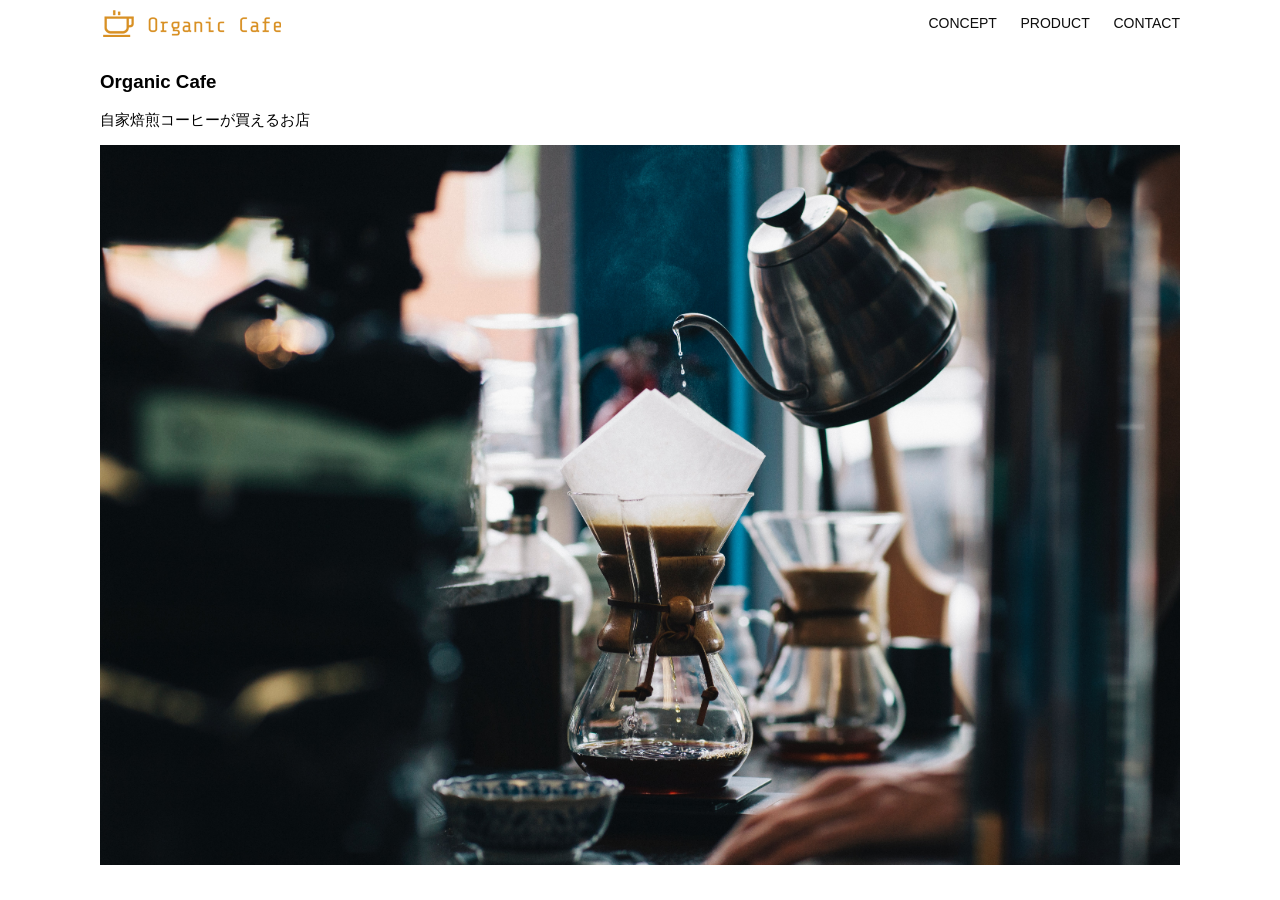
==== html-css-kadai_013/index.html @ e7a0c5cf "Add files via upload" ====
<!DOCTYPE html>
<html>
  <head>
    <title>Organic Cafe</title>
    <meta charset="UTF-8" />
    <meta name="description" content="自家焙煎のコーヒーがお家で楽しめるOrganic Cafe"/>
    <meta name="viewport" content="width=device-width, initial-scale=1.0" />
    <link rel="stylesheet" href="style.css" />
  </head>
  <body>
    <!-- ヘッダー -->
    <header>
      <!-- ロゴ -->
      <a href="index.html" id="logo"><img src="images/logo.png" alt="トップページに戻る"/></a>

      <!-- PC用ナビゲーション -->
      <nav id="nav-pc">
        <a href="index.html#concept">CONCEPT</a>
        <a href="index.html#product">PRODUCT</a>
        <a href="index.html#contact">CONTACT</a>
      </nav>
       <!-- スマートフォン用ナビゲーション -->
            <!-- スマホ用メニューボタン -->
    <img id="menu-sp" src="images/button-menu.png" alt="ナビゲーションを開く" onclick="document.getElementById('nav-sp').style.display = 'block'">

     <!-- スマホ用ナビゲーション -->
     <nav id="nav-sp">
       <ul>
         <li>
           <img id="close" src="images/button-close.png" alt="ナビゲーションを閉じる" onclick="document.getElementById('nav-sp').style.display = 'none'">
         </li>
         <li>
           <a id="logo-sp" href="index.html" onclick="document.getElementById('nav-sp').style.display = 'none'">
             <img src="images/logo-sp.png" alt="トップページに戻る">
           </a>
         </li>
         <li>
           <a class="menu" href="index.html#concept" onclick="document.getElementById('nav-sp').style.display = 'none'">CONCEPT</a>
         </li>
         <li>
           <a class="menu" href="index.html#product" onclick="document.getElementById('nav-sp').style.display = 'none'">PRODUCT</a>
         </li>
         <li><a class="menu" href="index.html#contact" onclick="document.getElementById('nav-sp').style.display = 'none'">CONTACT</a>
         </li>
       </ul>
     </nav>
  <!-- スマートフォン用ナビゲーションここまで -->
    </header>

    <main>
      <article>
        <!-- メインビジュアル -->
        <section id="main-visual">
          <div id="main-message">
            <h1>Organic Cafe</h1>
            <p>自家焙煎コーヒーが買えるお店</p>
          </div>
          <img src="images/main-image.jpg" alt="コーヒーをハンドドリップで淹れる画像"/>
        </section>
      </article>
    </main>
  </body>
</html>
---- html-css-kadai_013/style.css ----
/* PC、スマホ共通スタイル */
body {
  font-family: "Source Sans Pro", "Hiragino Kaku Gothic ProN", Meiryo, Arial,
    sans-serif;
}

p {
  font-size: 15px;
}

#main-visual>img {
  width: 100%;
}

/*================
PC用のスタイル 
=================*/
@media screen and (min-width: 768px) {
  /* 横幅設定 */
  body {
    max-width: 1080px;
    min-width: 960px;
    margin: 0 auto 0 auto;
  }
  #menu-sp{
    display: none;
  }
  #nav-sp{
    display: none;
  }
  }
  /* ヘッダー */
  header {
    display: flex;
    justify-content: space-between;
  }

  /* ナビゲーションのレイアウト */
  #nav-pc {
    text-align: right;
    font-size: 14px;
    padding-top: 15px;
  }

  /* ナビゲーションのリンクの装飾設定 */
  #nav-pc>a {
    text-decoration: none;
    margin-left: 20px;
  }

  #nav-pc>a:link {
    color: #0d0d0d;
  }

  #nav-pc>a:visited {
    color: #0d0d0d;
  }

  #nav-pc>a:hover {
    color: #0d0d0d;
    text-decoration: underline;
  }

  #nav-pc>a:active {
    color: #0d0d0d;
  }
}
 /* SP向けナビゲーション*/
@media screen and (min-width: 767px) {
body{
  min-width: 375px;
  margin: 0;
}
/* PCナビを非表示*/
#nav-pc{
  display: none;
}
/* ハンバーガーメニュー*/
#menu-sp{
  float: right;
  padding: 0;
}
/* スマホ用ナビゲーション*/
  #nav-sp{
    background-color: #ce933e;
    position: absolute;
    left: 0;
    top: 0;
    height: 100%;
    width: 100%;
    display: none;
    z-index: 100;
    padding-left: 0;
  }
/* リスト装飾リセット*/
#nav-sp ul{
  list-style: none;
}
/* 閉じるボタン*/
#close{
  position: absolute;
  top: 20px;
  right: 20px;
}
/* ナビゲーション用ロゴ*/
#logo-sp{
  margin: 80px 0 30px 20px;
}
/* ナビゲーションリンク共通*/
#nav-sp a{
  display: block;
}
/* 未訪問リンク*/
#nav-sp
 a:link{
  color:#ffffff;
 }
 #nav-sp
 a:visited{
  color:#ffffff;
 }
 #nav-sp
 a:hover{
  color: #ffffff;
  text-decoration: underline;
 }
 #nav-sp
 a:active{
  color: #ffffff;
 }
 #nav-sp .menu{
  text-decoration: none;
  display: block;
  margin: 0 20px;
  height: 44px;
  font-size: 16px;
  background-image: url("images/arrow.png");
  background-repeat: no-repeat;
  background-position: right top;
  }
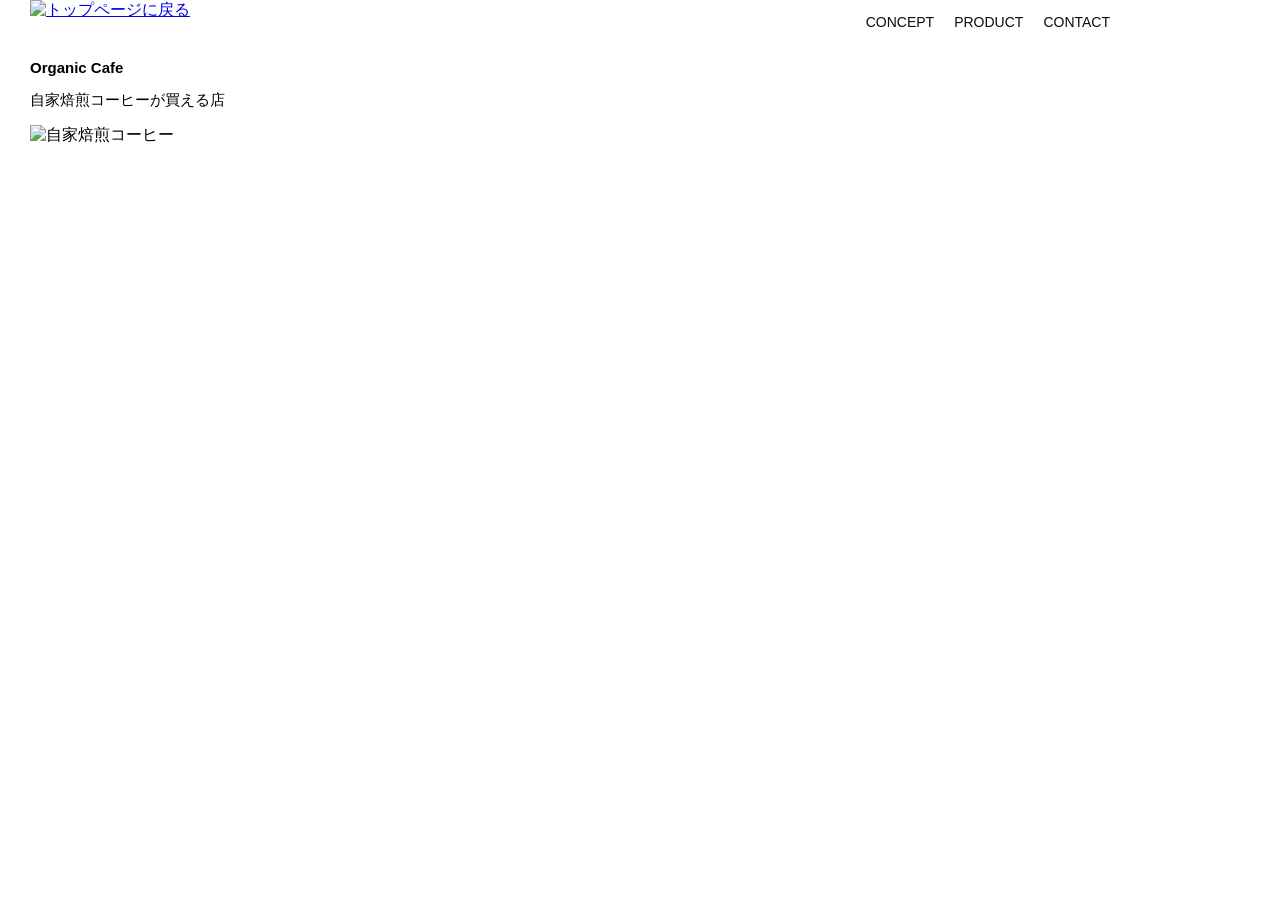
==== commit 53e2815d: "Add files via upload" ====
--- a/html-css-kadai_013/index.html
+++ b/html-css-kadai_013/index.html
@@ -1,65 +1,66 @@
+<!DOCTYPE html>
+<html>
+<head>
+  <title>Organic Cafe</title>
+  <meta charset="UTF-8">
+  <meta name="viewport" content="width=device-width, initial-scale=1.0">
+  <link rel="stylesheet" href="style.css">
+</head>
+<body>
+  <!-- ヘッダー -->
+   <header>
+    <!-- ロゴ -->
+     <a href="index.html" id="logo">
+       <img src="images/logo.png" alt="トップページに戻る">
+     </a>
 
+       <!-- PC用ナビゲーション -->
+    <nav id="nav-pc">
+      <ul>
+        <li><a href="index.html#concept">CONCEPT</a></li>
+        <li><a href="index.html#product">PRODUCT</a></li>
+        <li><a href="index.html#contact">CONTACT</a></li>
+      </ul>
+    </nav>
 
- <!DOCTYPE html>
-<html>
-  <head>
-    <title>Organic Cafe</title>
-    <meta charset="UTF-8" />
-    <meta name="description" content="自家焙煎のコーヒーがお家で楽しめるOrganic Cafe"/>
-    <meta name="viewport" content="width=device-width, initial-scale=1.0" />
-    <link rel="stylesheet" href="style.css" />
-  </head>
-  <body>
-    <!-- ヘッダー -->
-    <header>
-      <!-- ロゴ -->
-      <a href="index.html" id="logo"><img src="images/logo.png" alt="トップページに戻る"/></a>
-
-      <!-- PC用ナビゲーション -->
-      <nav id="nav-pc">
-        <a href="index.html#concept">CONCEPT</a>
-        <a href="index.html#product">PRODUCT</a>
-        <a href="index.html#contact">CONTACT</a>
-      </nav>
-       <!-- スマートフォン用ナビゲーション -->
-            <!-- スマホ用メニューボタン -->
-    <img id="menu-sp" src="images/button-menu.png" alt="ナビゲーションを開く" onclick="document.getElementById('nav-sp').style.display = 'block'">
+    <!-- スマホ用メニューボタン -->
+     <button id="menu-sp" onclick="document.getElementById('nav-sp').style.display = 'block'">
+      <img src="images/button-menu.png" alt="ナビゲーションを開く">
+     </button>
 
      <!-- スマホ用ナビゲーション -->
-     <nav id="nav-sp">
-       <ul>
-         <li>
-           <img id="close" src="images/button-close.png" alt="ナビゲーションを閉じる" onclick="document.getElementById('nav-sp').style.display = 'none'">
-         </li>
-         <li>
-           <a id="logo-sp" href="index.html" onclick="document.getElementById('nav-sp').style.display = 'none'">
-             <img src="images/logo-sp.png" alt="トップページに戻る">
-           </a>
-         </li>
-         <li>
-           <a class="menu" href="index.html#concept" onclick="document.getElementById('nav-sp').style.display = 'none'">CONCEPT</a>
-         </li>
-         <li>
-           <a class="menu" href="index.html#product" onclick="document.getElementById('nav-sp').style.display = 'none'">PRODUCT</a>
-         </li>
-         <li><a class="menu" href="index.html#contact" onclick="document.getElementById('nav-sp').style.display = 'none'">CONTACT</a>
-         </li>
-       </ul>
-     </nav>
-  <!-- スマートフォン用ナビゲーションここまで -->
-    </header>
-
-    <main>
-      <article>
-        <!-- メインビジュアル -->
-        <section id="main-visual">
-          <div id="main-message">
-            <h1>Organic Cafe</h1>
-            <p>自家焙煎コーヒーが買えるお店</p>
-          </div>
-          <img src="images/main-image.jpg" alt="コーヒーをハンドドリップで淹れる画像"/>
-        </section>
-      </article>
-    </main>
-  </body>
+      <nav id="nav-sp">
+        <ul>
+          <li>
+            <img id="close" src="images/button-close.png" alt="ナビゲーションを閉じる" onclick="document.getElementById('nav-sp').style.display = 'none'">
+          </li>
+          <li>
+            <a id="logo-sp" href="index.html" onclick="document.getElementById('nav-sp').style.display = 'none'">
+              <img src="images/logo-sp.png" alt="トップページに戻る">
+            </a>
+          </li>
+          <li>
+            <a class="menu" href="index.html#concept" onclick="document.getElementById('nav-sp').style.display = 'none'">CONCEPT</a>
+          </li>
+          <li>
+            <a class="menu" href="index.html#product" onclick="document.getElementById('nav-sp').style.display = 'none'">PRODUCT</a>
+          </li>
+          <li>
+            <a class="menu" href="index.html#contact" onclick="document.getElementById('nav-sp').style.display = 'none'">CONTACT</a>
+          </li>
+        </ul>
+      </nav>
+   </header>
+   <main>
+    <article>
+      <section id="main-visual">
+        <div id="main-mesage">
+          <h1>Organic Cafe</h1>
+          <p>自家焙煎コーヒーが買える店</p>
+        </div>
+        <img src="images/main-image.jpg" alt="自家焙煎コーヒー">
+      </section>
+    </article>
+   </main>
+</body>
 </html>
--- a/html-css-kadai_013/style.css
+++ b/html-css-kadai_013/style.css
@@ -1,140 +1,151 @@
-/* PC、スマホ共通スタイル */
-body {
-  font-family: "Source Sans Pro", "Hiragino Kaku Gothic ProN", Meiryo, Arial,
-    sans-serif;
+* {
+  box-sizing: border-box;
 }
 
 p {
   font-size: 15px;
 }
 
-#main-visual>img {
+body {
+  max-width: 1080px;
+  margin: 0 30px 0 30px;
+  font-family: "Source Sans Pro", "Hiragino Kaku Gothic ProN", Meiryo, Arial, sans-serif;
+}
+
+/* ヘッダー */
+header {
+  display: flex;
+  justify-content: space-between;
+}
+
+
+/* ナビゲーションのレイアウト */
+#nav-pc {
+  font-size: 14px;
+}
+
+#nav-pc ul {
+  display: flex;
+  padding-left: 0;
+}
+
+#nav-pc li {
+  list-style: none;
+}
+
+#nav-pc a{
+  text-decoration: none;
+  margin-left: 20px;
+  color: #0d0d0d;
+}
+
+#nav-pc a:hover {
+  text-decoration: underline;
+}
+
+/* メインビジュアル*/
+#main-visual {
+  position: relative;
+}
+
+#main-visual img {
   width: 100%;
 }
 
-/*================
-PC用のスタイル 
-=================*/
-@media screen and (min-width: 768px) {
-  /* 横幅設定 */
+#main-image {
+  position: absolute;
+}
+
+h1 {
+  font-size: 15px;
+  font-weight: bold;
+}
+
+@media screen and (max-width: 767px) {
+
   body {
-    max-width: 1080px;
-    min-width: 960px;
-    margin: 0 auto 0 auto;
-  }
-  #menu-sp{
-    display: none;
-  }
-  #nav-sp{
-    display: none;
-  }
-  }
-  /* ヘッダー */
-  header {
-    display: flex;
-    justify-content: space-between;
+    min-width: 375px;
+    margin: 0;
   }
 
-  /* ナビゲーションのレイアウト */
   #nav-pc {
-    text-align: right;
-    font-size: 14px;
-    padding-top: 15px;
-  }
+    display: none;
+    }
 
-  /* ナビゲーションのリンクの装飾設定 */
-  #nav-pc>a {
-    text-decoration: none;
-    margin-left: 20px;
-  }
 
-  #nav-pc>a:link {
-    color: #0d0d0d;
-  }
-
-  #nav-pc>a:visited {
-    color: #0d0d0d;
-  }
-
-  #nav-pc>a:hover {
-    color: #0d0d0d;
-    text-decoration: underline;
-  }
-
-  #nav-pc>a:active {
-    color: #0d0d0d;
-  }
-}
- /* SP向けナビゲーション*/
-@media screen and (min-width: 767px) {
-body{
-  min-width: 375px;
-  margin: 0;
-}
-/* PCナビを非表示*/
-#nav-pc{
-  display: none;
-}
-/* ハンバーガーメニュー*/
-#menu-sp{
+#menu-sp {
   float: right;
   padding: 0;
 }
-/* スマホ用ナビゲーション*/
-  #nav-sp{
-    background-color: #ce933e;
-    position: absolute;
-    left: 0;
-    top: 0;
-    height: 100%;
-    width: 100%;
-    display: none;
-    z-index: 100;
-    padding-left: 0;
-  }
-/* リスト装飾リセット*/
-#nav-sp ul{
+
+#nav-sp {
+  background-color: #ce933e;
+  position: absolute;
+  left: 0;
+  top: 0;
+  height: 100%;
+  width: 100%;
+  display: none;
+  z-index: 100;
+}
+
+#nav-pc ul {
+  padding-left: 0;
+}
+
+#nav-li {
   list-style: none;
 }
-/* 閉じるボタン*/
-#close{
+
+#close {
   position: absolute;
   top: 20px;
   right: 20px;
 }
-/* ナビゲーション用ロゴ*/
-#logo-sp{
+
+#logo-sp {
   margin: 80px 0 30px 20px;
 }
-/* ナビゲーションリンク共通*/
-#nav-sp a{
+
+#nav-sp a {
   display: block;
 }
-/* 未訪問リンク*/
-#nav-sp
- a:link{
-  color:#ffffff;
- }
- #nav-sp
- a:visited{
-  color:#ffffff;
- }
- #nav-sp
- a:hover{
+
+#nav-sp a:visited {
+  color: #ffffff;
+}
+
+#nav-sp a :visited{
+  color: #ffffff;
+}
+
+#nav-sp a :hover {
   color: #ffffff;
   text-decoration: underline;
- }
- #nav-sp
- a:active{
+}
+
+#nav-sp a :active {
   color: #ffffff;
- }
- #nav-sp .menu{
+}
+
+#nav-sp .menu {
   text-decoration: none;
   display: block;
-  margin: 0 20px;
+  margin: 0 20px 0 20px;
   height: 44px;
   font-size: 16px;
-  background-image: url("images/arrow.png");
+  background-image: url(images/arrow.png);
   background-repeat: no-repeat;
   background-position: right top;
-  }+}
+}
+
+@media screen and (min-width: 767px) {
+  #menu-sp {
+    display: none;
+  }
+
+  #nav-sp {
+    display: none;
+  }
+}
